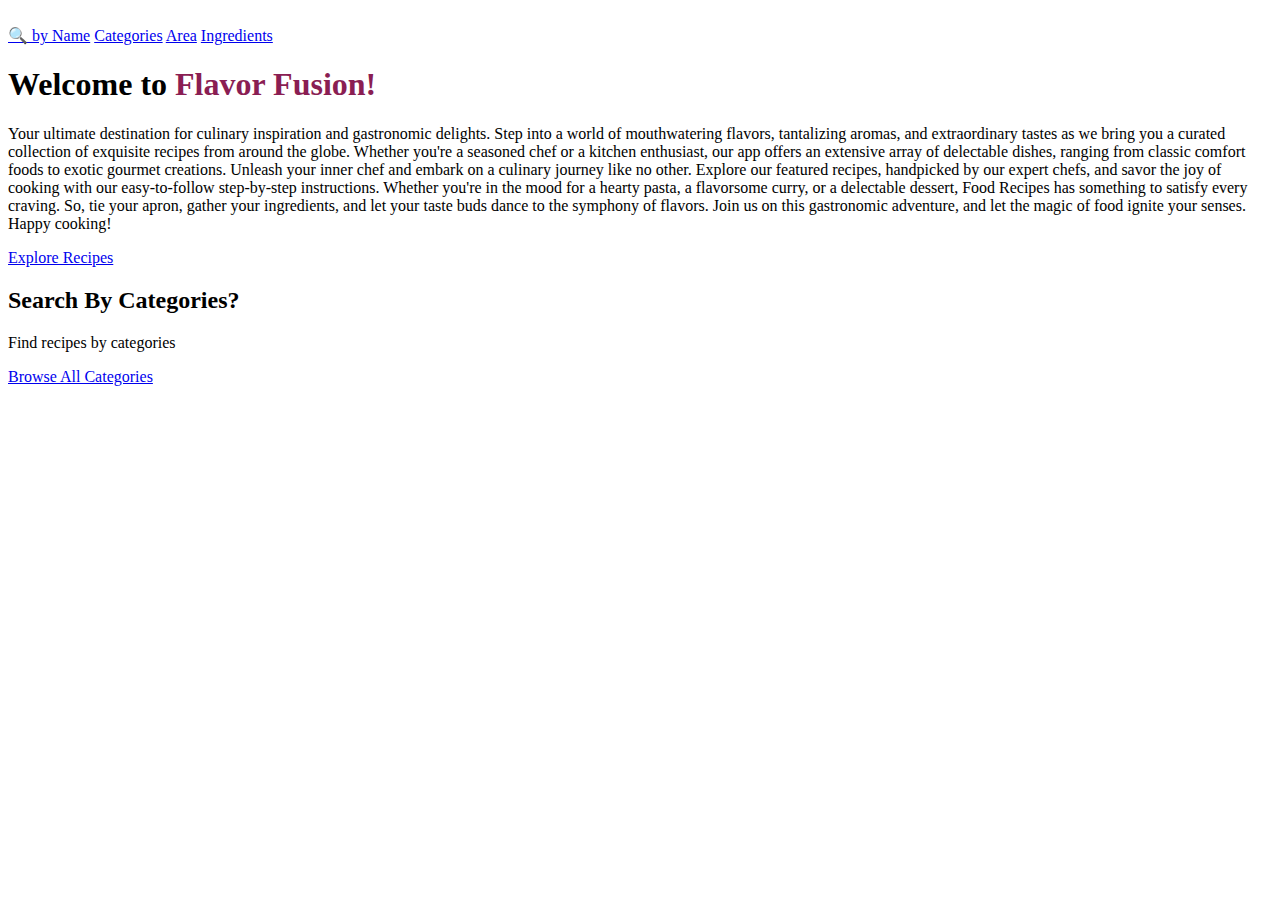
==== index.html @ fd81f1de "created main index file" ====
<!DOCTYPE html>
<html lang="en">

<head>
    <meta charset="UTF-8">
    <meta name="viewport" content="width=device-width, initial-scale=1.0">
    <title>Food Recipes</title>
    <link rel="stylesheet" href="styles.css">
    <link rel="shortcut icon" href="./img/fav.png" type="image/x-icon">

    <link rel="preconnect" href="https://fonts.googleapis.com">
    <link rel="preconnect" href="https://fonts.gstatic.com" crossorigin>
    <link href="https://fonts.googleapis.com/css2?family=Ubuntu&display=swap" rel="stylesheet">
</head>

<body>
    <!-- Header -->
    <div class="header">
        <a href="/"><img src="./img/logo.png" alt="" width="30%"></a>
        <div>
            <a href="./pages/searchByname.html">🔍 by Name</a>
            <a href="./pages/category.html">Categories</a>
            <a href="./pages/area.html">Area</a>
            <a href="./pages/ingredient.html">Ingredients</a>
        </div>

    </div>

    <!-- Main Content -->
    <div class="hero-section">
        <h1>Welcome to <span style="color: #8a1e53;">Flavor Fusion!</span></h1>
        <p>Your ultimate destination for culinary inspiration and gastronomic delights. Step into a world of mouthwatering flavors,
        tantalizing aromas, and extraordinary tastes as we bring you a curated collection of exquisite recipes from around the
        globe. Whether you're a seasoned chef or a kitchen enthusiast, our app offers an extensive array of delectable dishes,
        ranging from classic comfort foods to exotic gourmet creations. Unleash your inner chef and embark on a culinary journey
        like no other. Explore our featured recipes, handpicked by our expert chefs, and savor the joy of cooking with our
        easy-to-follow step-by-step instructions. Whether you're in the mood for a hearty pasta, a flavorsome curry, or a
        delectable dessert, Food Recipes has something to satisfy every craving. So, tie your apron, gather your ingredients,
        and let your taste buds dance to the symphony of flavors. Join us on this gastronomic adventure, and let the magic of
        food ignite your senses. Happy cooking!
</p>
        <a href="/pages/searchByname.html" class="cta-button">Explore Recipes</a>
    </div>
    
    <div class="call-to-action">
        <h2>Search By Categories?</h2>
        <p>Find recipes by categories</p>
        <a href="./pages/category.html" class="cta-button">Browse All Categories</a>
    </div>
</body>

</html>
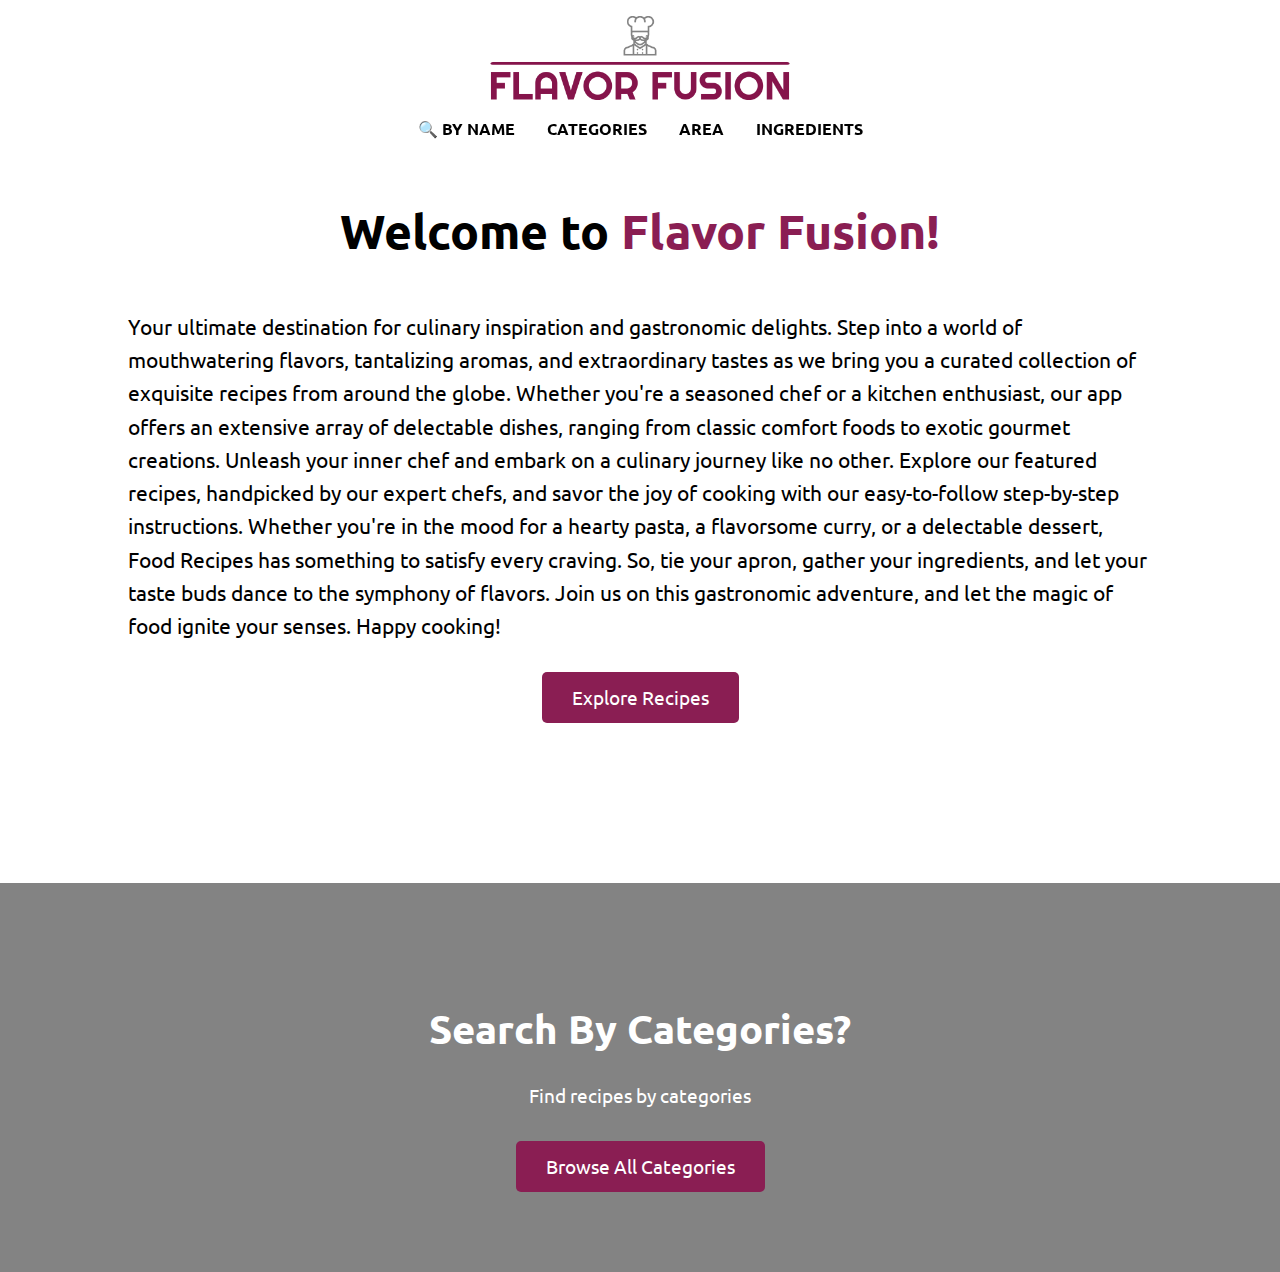
==== commit c8c9cd86: "some updates" ====
--- a/index.html
+++ b/index.html
@@ -14,8 +14,15 @@
 </head>
 
 <body>
+    <div id="google_translate_element" 
+    style="
+    position: absolute;
+    top: 20px;
+    right: 20px;
+    z-index: 9999;
+    "></div>
     <!-- Header -->
-    <div class="header">
+    <header>
         <a href="/"><img src="./img/logo.png" alt="" width="30%"></a>
         <div>
             <a href="./pages/searchByname.html">🔍 by Name</a>
@@ -23,30 +30,46 @@
             <a href="./pages/area.html">Area</a>
             <a href="./pages/ingredient.html">Ingredients</a>
         </div>
-
-    </div>
+    </header>
 
     <!-- Main Content -->
     <div class="hero-section">
         <h1>Welcome to <span style="color: #8a1e53;">Flavor Fusion!</span></h1>
-        <p>Your ultimate destination for culinary inspiration and gastronomic delights. Step into a world of mouthwatering flavors,
-        tantalizing aromas, and extraordinary tastes as we bring you a curated collection of exquisite recipes from around the
-        globe. Whether you're a seasoned chef or a kitchen enthusiast, our app offers an extensive array of delectable dishes,
-        ranging from classic comfort foods to exotic gourmet creations. Unleash your inner chef and embark on a culinary journey
-        like no other. Explore our featured recipes, handpicked by our expert chefs, and savor the joy of cooking with our
-        easy-to-follow step-by-step instructions. Whether you're in the mood for a hearty pasta, a flavorsome curry, or a
-        delectable dessert, Food Recipes has something to satisfy every craving. So, tie your apron, gather your ingredients,
-        and let your taste buds dance to the symphony of flavors. Join us on this gastronomic adventure, and let the magic of
-        food ignite your senses. Happy cooking!
-</p>
+        <p>Your ultimate destination for culinary inspiration and gastronomic delights. Step into a world of
+            mouthwatering flavors,
+            tantalizing aromas, and extraordinary tastes as we bring you a curated collection of exquisite recipes from
+            around the
+            globe. Whether you're a seasoned chef or a kitchen enthusiast, our app offers an extensive array of
+            delectable dishes,
+            ranging from classic comfort foods to exotic gourmet creations. Unleash your inner chef and embark on a
+            culinary journey
+            like no other. Explore our featured recipes, handpicked by our expert chefs, and savor the joy of cooking
+            with our
+            easy-to-follow step-by-step instructions. Whether you're in the mood for a hearty pasta, a flavorsome curry,
+            or a
+            delectable dessert, Food Recipes has something to satisfy every craving. So, tie your apron, gather your
+            ingredients,
+            and let your taste buds dance to the symphony of flavors. Join us on this gastronomic adventure, and let the
+            magic of
+            food ignite your senses. Happy cooking!
+        </p>
         <a href="/pages/searchByname.html" class="cta-button">Explore Recipes</a>
     </div>
-    
+
     <div class="call-to-action">
         <h2>Search By Categories?</h2>
         <p>Find recipes by categories</p>
         <a href="./pages/category.html" class="cta-button">Browse All Categories</a>
     </div>
+
+    <script type="text/javascript">
+        function googleTranslateElementInit() {
+            new google.translate.TranslateElement({ pageLanguage: 'en' }, 'google_translate_element');
+        }
+    </script>
+
+    <script type="text/javascript"
+        src="https://translate.google.com/translate_a/element.js?cb=googleTranslateElementInit"></script>
 </body>
 
 </html>--- a/styles.css
+++ b/styles.css
@@ -0,0 +1,356 @@
+/* Styles for the food recipes website */
+
+* {
+  box-sizing: border-box;
+}
+
+body {
+  font-family: Ubuntu, sans-serif;
+  line-height: 1.6;
+  margin: 0;
+  padding: 0;
+}
+
+.hero-section {
+
+  display: flex;
+  flex-direction: column;
+  justify-content: center;
+  align-items: center;
+  padding: 10rem 0;
+}
+
+.hero-section h1 {
+  font-size: 3rem;
+  margin-bottom: 20px;
+}
+
+.hero-section p {
+  font-size: 1.3rem;
+  margin-bottom: 30px;
+  width: 80%;
+}
+
+.cta-button {
+  display: inline-block;
+  background-color: #8A1E53;
+  color: #fff;
+  padding: 10px 30px;
+  text-decoration: none;
+  border-radius: 5px;
+  font-size: 1.2rem;
+}
+
+.cta-button:hover {
+  background-color: #6C143D;
+}
+
+.call-to-action {
+  background-color: #838383;
+  color: #fff;
+  text-align: center;
+  padding: 80px 0;
+}
+
+.call-to-action h2 {
+  font-size: 2.5rem;
+  margin-bottom: 20px;
+}
+
+.call-to-action p {
+  font-size: 1.2rem;
+  margin-bottom: 30px;
+}
+
+header {
+  position: fixed;
+  display: flex;
+  flex-direction: column;
+  justify-content: center;
+  align-items: center;
+  padding-top: 1rem;
+  gap: 1rem;
+  text-transform: uppercase;
+  background: rgba(255, 255, 255, 0.25);
+  backdrop-filter: blur(4px);
+  -webkit-backdrop-filter: blur(4px);
+  width: 100%;
+
+}
+
+header a {
+  display: flex;
+  justify-content: center;
+}
+
+header div {
+  display: flex;
+  justify-content: space-around;
+  gap: 2rem;
+  flex-wrap: wrap;
+}
+
+header a,
+header div a {
+  text-decoration: none;
+  color: black;
+  font-weight: bold;
+
+  &:hover {
+    color: #8A1E53;
+    scale: 1.02;
+  }
+}
+
+.active {
+  color: #8A1E53 !important;
+}
+
+main {
+  padding: 12rem 0;
+}
+
+.search-container {
+  display: flex;
+  justify-content: center;
+  align-items: center;
+  margin-bottom: 1rem;
+}
+
+.search-container input {
+  margin-right: 1rem;
+  padding: 1rem;
+  border: 2px solid transparent;
+  border-radius: 1rem;
+  font-size: 1rem;
+  outline: none;
+  box-shadow: #ccc 10px 10px 10px;
+}
+
+.search-container input:hover {
+  border-color: #8A1E53;
+}
+
+.search-container button {
+  border: none;
+  background-color: transparent;
+  cursor: pointer;
+}
+
+#recipe {
+  display: flex;
+  align-items: center;
+  justify-content: center;
+  flex-direction: column;
+  gap: 2rem;
+}
+
+.recipe {
+  display: flex;
+  align-items: center;
+  gap: 2rem;
+  border: none;
+  padding: 2rem;
+}
+
+.recipe img {
+  width: 200px;
+  height: 200px;
+  border-radius: 1rem;
+}
+
+.recipe-left {
+  display: flex;
+  flex-direction: column;
+  justify-content: center;
+  align-items: center;
+  gap: 1rem;
+}
+
+.youtube-icon {
+  width: 50px !important;
+  height: auto !important;
+  display: flex;
+  justify-content: center;
+  align-items: center;
+}
+
+#category-list {
+  margin: 2rem 10rem;
+  gap: 1rem;
+  display: flex;
+  flex-wrap: wrap;
+  justify-content: center;
+}
+
+#category {
+  display: flex;
+  justify-content: center;
+  align-items: center;
+  flex-wrap: wrap;
+  gap: 2rem;
+}
+
+.category-list {
+  background: #8a1e53;
+  border-radius: 35%;
+  padding: 0.5rem;
+  color: white;
+  transition: all 0.5s ease-in-out;
+
+  &:hover {
+    background: #838383;
+    cursor: pointer;
+  }
+}
+
+.category {
+  display: flex;
+  flex-direction: column;
+  width: 20%;
+  background: #838383;
+  border-radius: 1rem;
+  cursor:pointer;
+
+  &:hover {
+    scale:1.02
+  }
+}
+
+.category img {
+  size: cover;
+  border-radius: 1rem;
+}
+
+.category h3 {
+  padding: 1rem;
+  text-align: center;
+  color: #8A1E53
+}
+
+#area-list {
+  margin: 2rem 10rem;
+  gap: 1rem;
+  display: flex;
+  flex-wrap: wrap;
+  justify-content: center;
+}
+
+#area {
+  display: flex;
+  justify-content: center;
+  align-items: center;
+  flex-wrap: wrap;
+  gap: 2rem;
+}
+
+.area-list {
+  background: #8a1e53;
+  border-radius: 35%;
+  padding: 0.5rem;
+  color: white;
+  transition: all 0.5s ease-in-out;
+
+  &:hover {
+    background: #838383;
+    cursor: pointer;
+  }
+}
+
+.area {
+  display: flex;
+  flex-direction: column;
+  width: 20%;
+  background: #838383;
+  border-radius: 1rem;
+  cursor:pointer;
+
+  &:hover {
+    scale:1.02
+  }
+}
+
+.area img {
+  size: cover;
+  border-radius: 1rem;
+}
+
+.area h3 {
+  padding: 1rem;
+  text-align: center;
+  color: #8A1E53
+}
+
+#ingredient-list {
+  margin: 2rem 10rem;
+  gap: 1rem;
+  display: flex;
+  flex-wrap: wrap;
+  justify-content: center;
+}
+
+#ingredient {
+  display: flex;
+  justify-content: center;
+  align-items: center;
+  flex-wrap: wrap;
+  gap: 2rem;
+}
+
+.ingred-list {
+  background: #8a1e53;
+  border-radius: 35%;
+  padding: 0.5rem;
+  color: white;
+  transition: all 0.5s ease-in-out;
+
+  &:hover {
+    background: #838383;
+    cursor: pointer;
+  }
+}
+
+.ingredient {
+  display: flex;
+  flex-direction: column;
+  width: 20%;
+  background: #838383;
+  border-radius: 1rem;
+  cursor:pointer;
+
+  &:hover {
+    scale:1.02
+  }
+}
+
+.ingredient img {
+  size: cover;
+  border-radius: 1rem;
+}
+
+.ingredient h3 {
+  padding: 1rem;
+  text-align: center;
+  color: #8A1E53
+}
+
+/* Language */
+.goog-te-combo {
+  display: block!important;
+  padding: 0.5rem;
+  border-radius: 1rem;
+  border: 2px solid transparent;
+  outline: none;
+  box-shadow: #ccc 10px 10px 10px;
+  &:hover {
+    border-color: #8A1E53;
+  }
+}
+
+.goog-te-gadget {
+  font-size: 0!important;
+}
+
+.goog-te-gadget span {
+  display: none;
+}